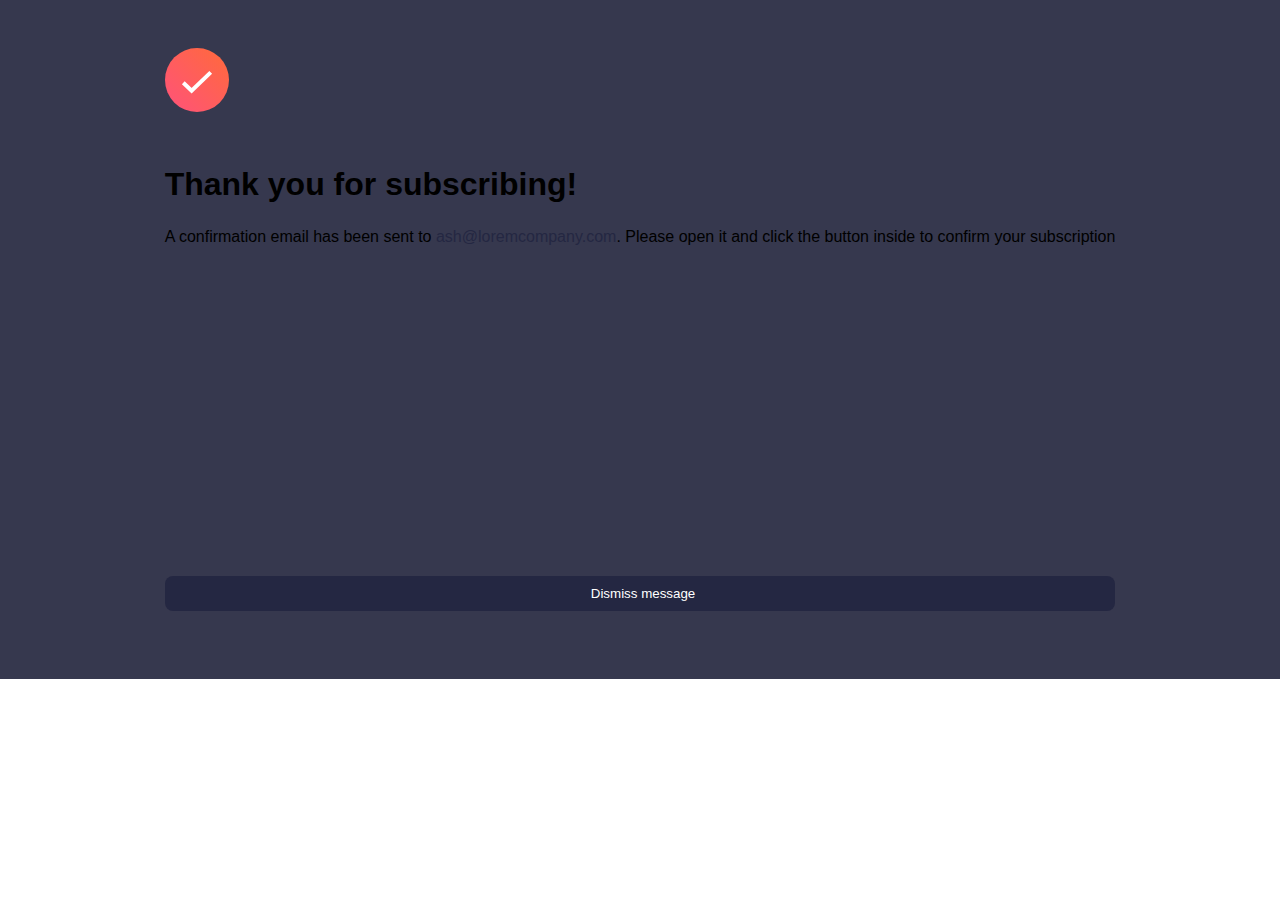
==== success.html @ df80029a "second commit" ====
<!DOCTYPE html>
<html lang="en">
<head>
    <meta charset="UTF-8">
    <meta http-equiv="X-UA-Compatible" content="IE=edge">
    <meta name="viewport" content="width=device-width, initial-scale=1.0">
    <title>Success</title>
    <link rel="stylesheet" href="./styles.css">
</head>
<body>
    <div class="main">
        <div class="success">
            <div class="success-img"><img src="./images/icon-success.svg" alt="icon-success"></div>
            <div class="success-text">
                <h1>Thank you for subscribing!</h1>
                <p>A confirmation email has been sent to <span>ash@loremcompany.com</span>. Please open it and click the button inside to confirm your subscription</p>
            </div>
            <button class="btn">Dismiss message</button>
        </div>
    </div>
</body>
</html>
---- styles.css ----
* {
    padding: 0;
    margin: 0;
    box-sizing: border-box;
    font-family: 'Roboto', sans-serif;
}

:root {
    /* Layout */
    --mobile: 375px;
    --desktop: 1440px;

    /* Colors */
    --tomato: hsl(4, 100%, 67%);

    /* Neutral */
    --darkSlateGrey: hsl(234, 29%, 20%);
    --charcoalGrey: hsl(235, 18%, 26%);
    --grey: hsl(231, 7%, 60%);
    --white: hsl(0, 0%, 100%);

}

a {
    text-decoration: none;
    color: var(--white);
}
.main {
    display: flex;
    justify-content: center;
    align-items: center;
    flex-direction: column;
}

h1, label {
    font-weight: 700;
}

h1 {
    margin-bottom: 15px;
}

p {
    padding: 10px 0;
}

.img img{
    width: 100%;
}

.sign-up-mobile {
    display: block;
}

.sign-up-desktop {
    display: none;
}

.info {
    padding: 50px 25px;
    /* margin-right: 50px; */
}

.info-check-text img {
    margin-right: 10px;
}

.info-form {
    margin-top: 40px;
}

input, .btn {
    cursor: pointer;
    display: block;
    width: 100%;
    padding: 10px 10px 10px 16px;
    border-radius: 8px;
}

input {
    outline: none;
    border: 2px solid var(--grey);
    margin: 10px 0;
}

label {
    font-size: 12px;
    color: var(--charcoalGrey);
}

.btn {
    border: 0;
    background-color: var(--darkSlateGrey);
    color: var(--white);
    margin: 20px 0;
}

.btn:hover {
    background: var(--tomato);
}

/* Success */
span {
    color: var(--darkSlateGrey);
}

.success-text h1 {
    padding-top: 50px;
}

.success {
    padding: 100px 20px;
}

.success-text {
    padding-bottom: 300px;
}

@media screen and (min-width: 376px) {
    .main {
        padding: 3rem 5rem;
        flex-direction: row-reverse;
        background: var(--white);
    }

    .main {
        background: var(--charcoalGrey);
    }

    .sign-up-mobile {
        display: none;
    }
    
    .sign-up-desktop {
        display: block;
    }

    .success {
        padding: 0;
    }

}
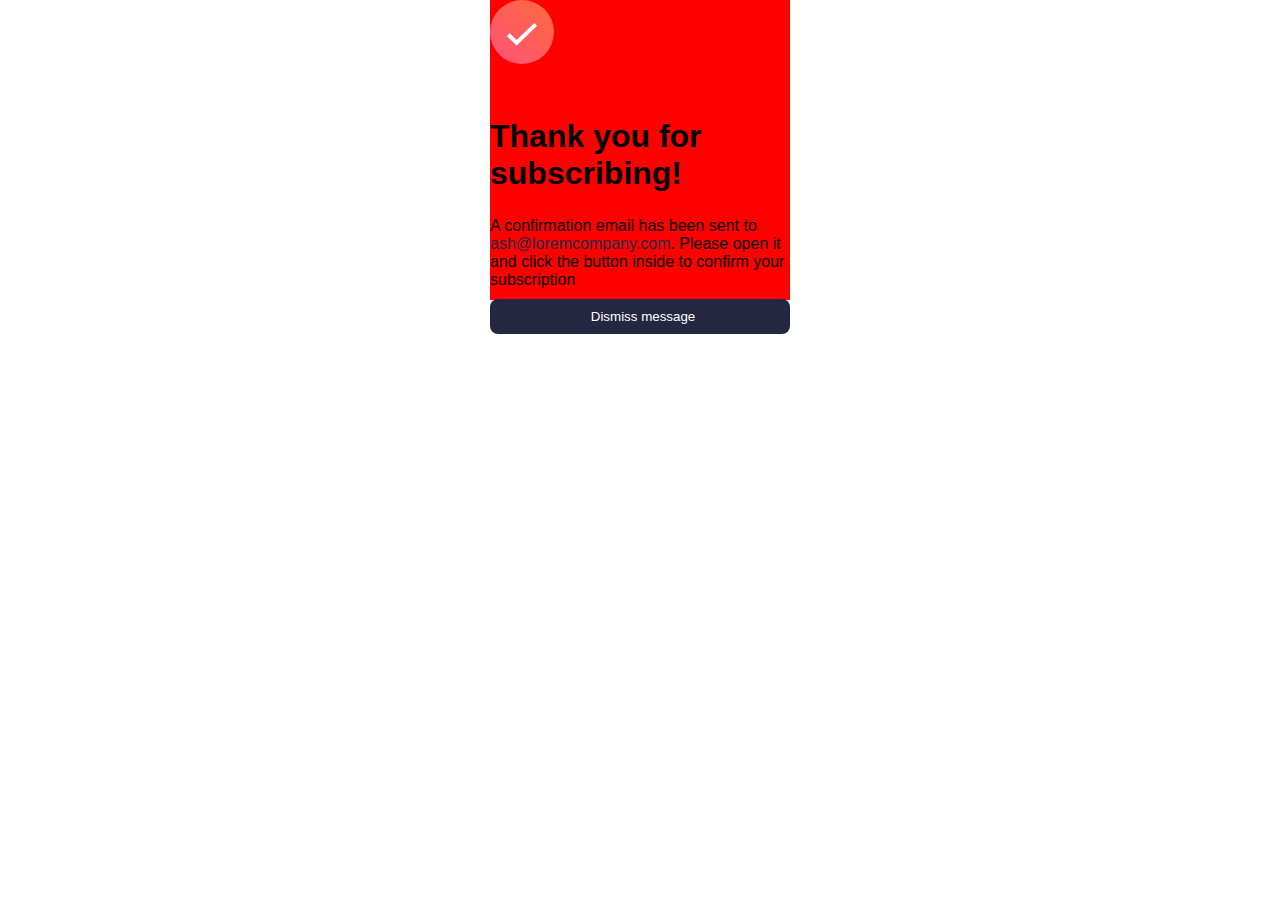
==== commit 9330b874: "success.html added" ====
--- a/success.html
+++ b/success.html
@@ -8,14 +8,14 @@
     <link rel="stylesheet" href="./styles.css">
 </head>
 <body>
-    <div class="main">
+    <div class="success-main">
         <div class="success">
             <div class="success-img"><img src="./images/icon-success.svg" alt="icon-success"></div>
             <div class="success-text">
                 <h1>Thank you for subscribing!</h1>
                 <p>A confirmation email has been sent to <span>ash@loremcompany.com</span>. Please open it and click the button inside to confirm your subscription</p>
             </div>
-            <button class="btn">Dismiss message</button>
+            <button class="btn success-btn">Dismiss message</button>
         </div>
     </div>
 </body>
--- a/styles.css
+++ b/styles.css
@@ -92,6 +92,9 @@
     border: 0;
     background-color: var(--darkSlateGrey);
     color: var(--white);
+}
+
+.btn-mobile {
     margin: 20px 0;
 }
 
@@ -117,14 +120,17 @@
 }
 
 @media screen and (min-width: 376px) {
+
+    .container {
+        background: var(--darkSlateGrey);
+        padding: 90px;
+    }
+
     .main {
         padding: 3rem 5rem;
         flex-direction: row-reverse;
         background: var(--white);
-    }
-
-    .main {
-        background: var(--charcoalGrey);
+        border-radius: 50px;
     }
 
     .sign-up-mobile {
@@ -135,8 +141,22 @@
         display: block;
     }
 
+    /* Success */
     .success {
         padding: 0;
+        width: 300px;
+        height: 300px;
+        background: red;
+        /* height: 200px; */
     }
 
+    .success-text {
+        padding-bottom: 0;
+    }
+
+    .success-main {
+       display: flex;
+       justify-content: center;
+       align-items: center;
+    }
 }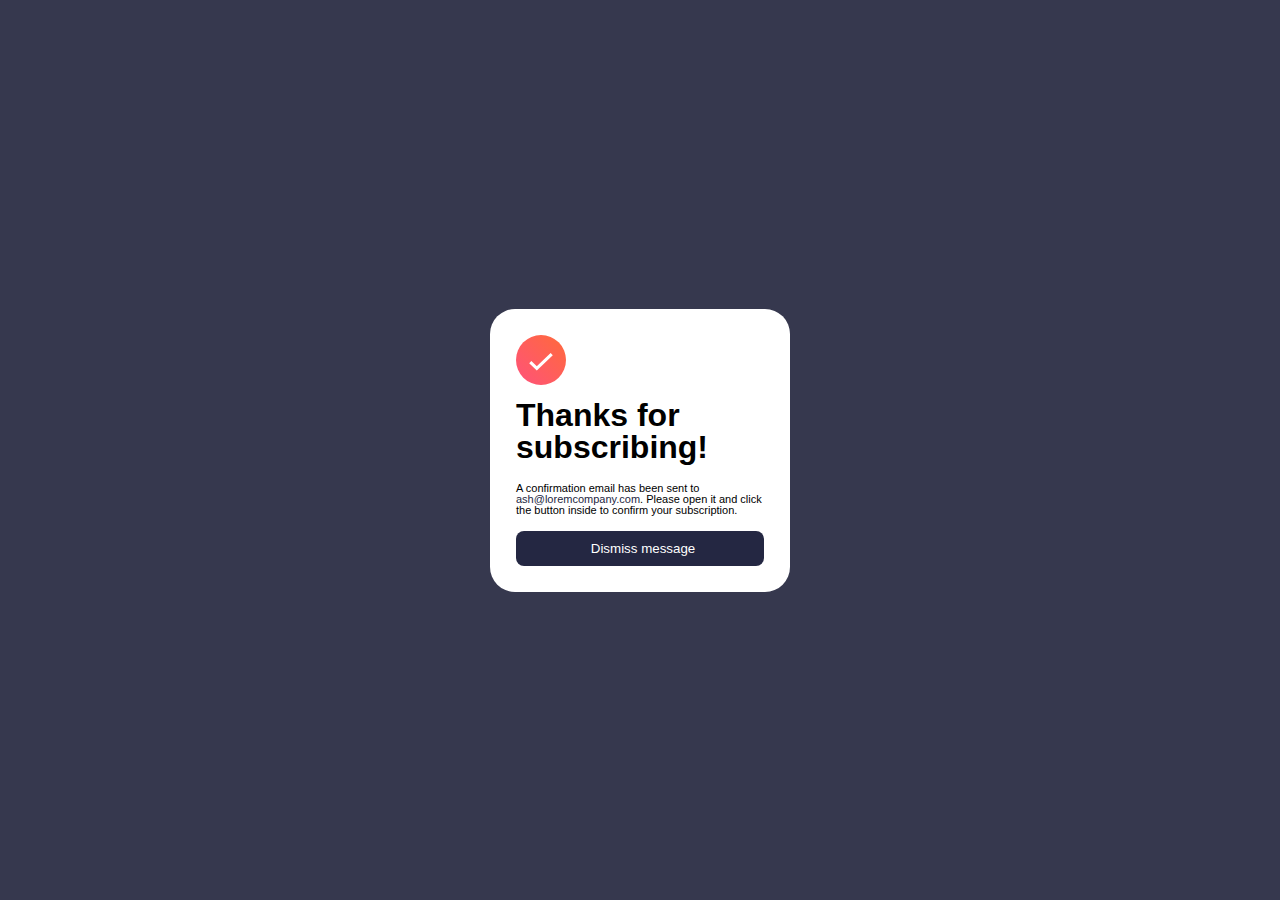
==== commit f250cf48: "success.html desktop modified" ====
--- a/success.html
+++ b/success.html
@@ -12,10 +12,10 @@
         <div class="success">
             <div class="success-img"><img src="./images/icon-success.svg" alt="icon-success"></div>
             <div class="success-text">
-                <h1>Thank you for subscribing!</h1>
-                <p>A confirmation email has been sent to <span>ash@loremcompany.com</span>. Please open it and click the button inside to confirm your subscription</p>
+                <h1>Thanks for subscribing!</h1>
+                <p>A confirmation email has been sent to <span>ash@loremcompany.com</span>. Please open it and click the button inside to confirm your subscription.</p>
             </div>
-            <button class="btn success-btn">Dismiss message</button>
+            <button class="btn success-btn btn-desktop">Dismiss message</button>
         </div>
     </div>
 </body>
--- a/styles.css
+++ b/styles.css
@@ -142,21 +142,43 @@
     }
 
     /* Success */
+    body {
+        background: var(--charcoalGrey);
+    }
+
     .success {
-        padding: 0;
+        padding: 26px;
         width: 300px;
-        height: 300px;
-        background: red;
-        /* height: 200px; */
+        background: var(--white);
+        border-radius: 25px;
     }
 
     .success-text {
-        padding-bottom: 0;
+        padding-bottom: 10px;
+        line-height: 1;
+    }
+
+    .success-text h1 {
+        padding-top: 10px;
+    }
+
+    .success-text p {
+        font-size: 11px;
+        padding: 5px 0;
     }
 
     .success-main {
        display: flex;
        justify-content: center;
        align-items: center;
+       height: 100vh;
+    }
+
+    .success-img img{
+        width: 50px;
+    }
+
+    .btn-desktop {
+
     }
 }